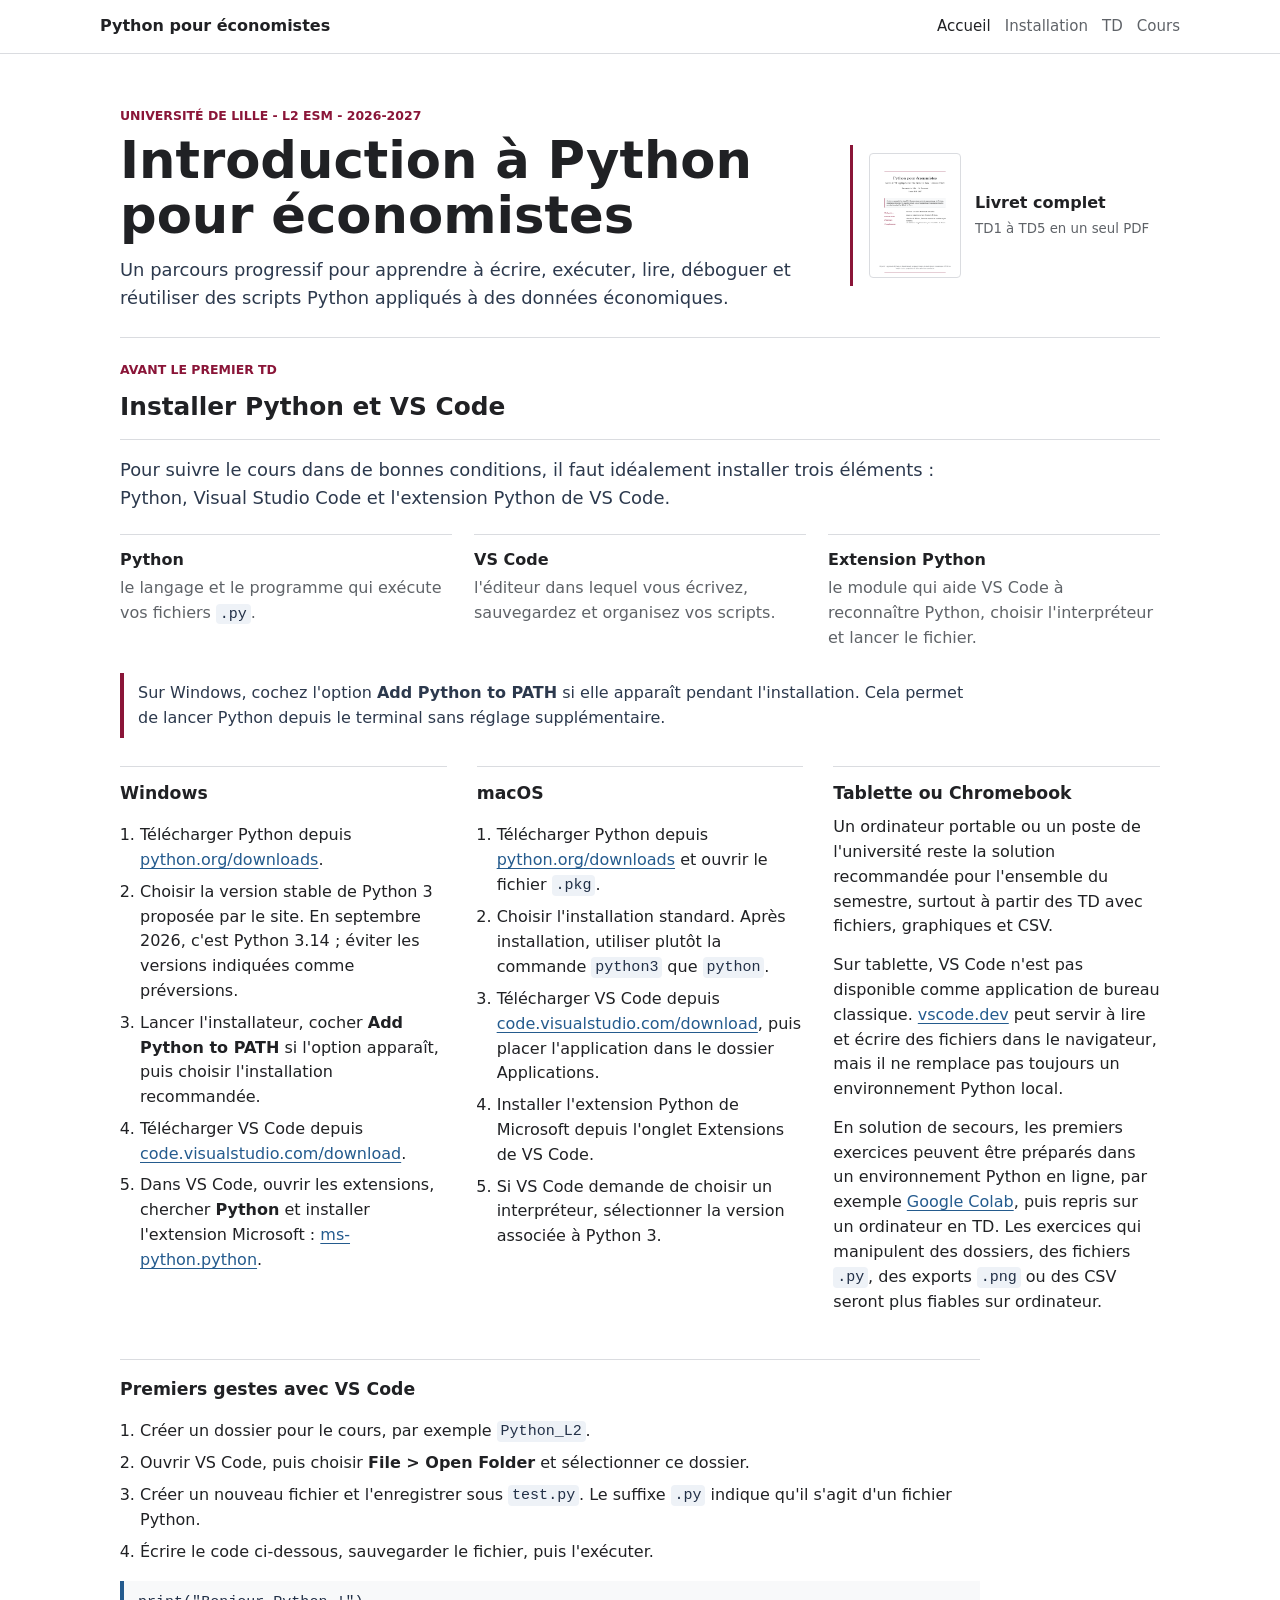
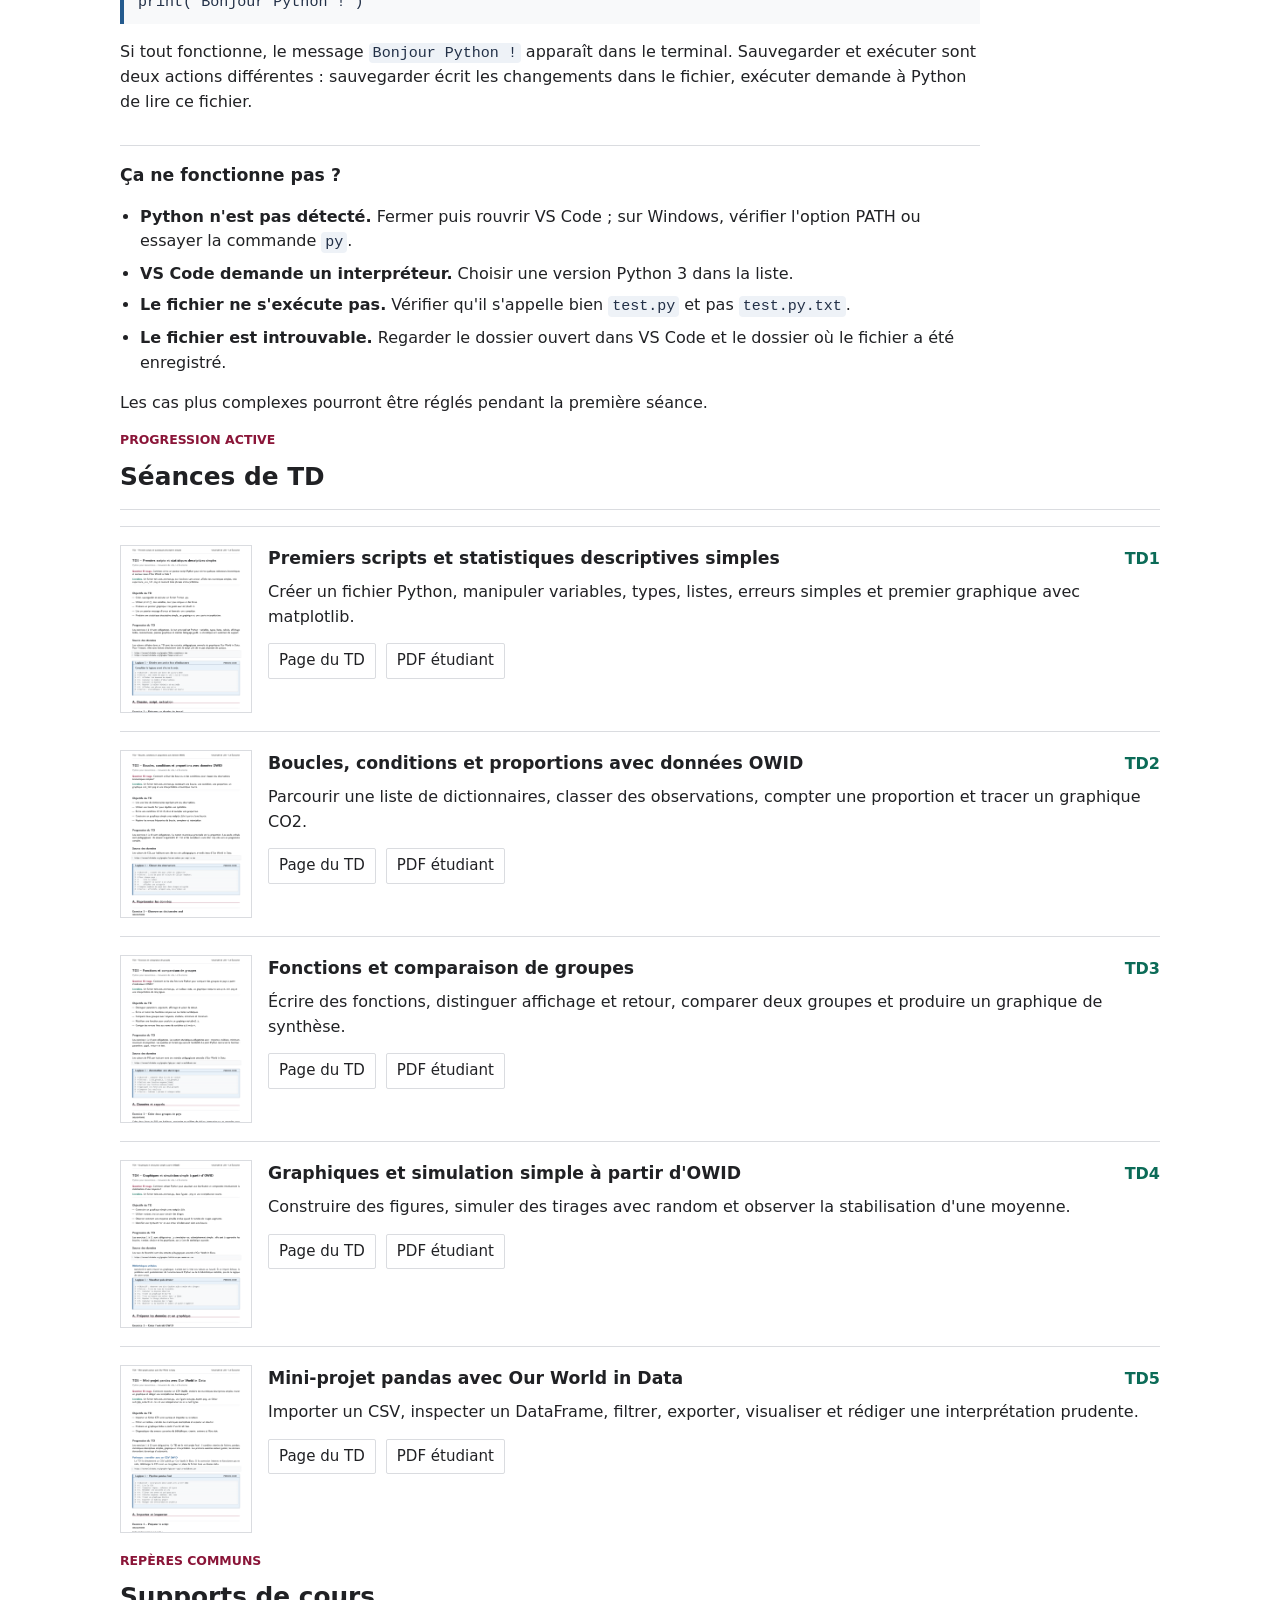
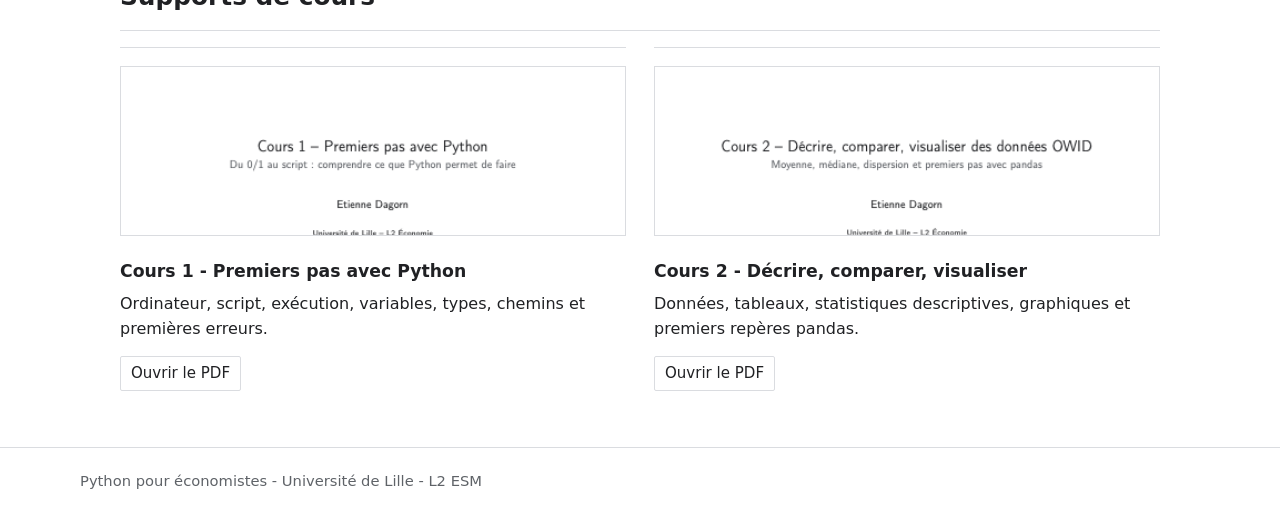
==== docs/index.html @ ba53ddba "Publier le site du cours Python" ====
<!doctype html>
<html lang="fr">
  <head>
    <meta charset="utf-8">
    <meta name="viewport" content="width=device-width, initial-scale=1">
    <title>Python pour économistes - L2</title>
    <meta name="description" content="Supports de cours et TD du cours Python pour économistes, L2 Économie.">
    <link rel="stylesheet" href="assets/style.css">
  </head>
  <body>
    <header class="site-header">
      <nav class="nav" aria-label="Navigation principale">
        <a class="brand" href="index.html">Python pour économistes</a>
        <div class="nav-links">
          <a href="index.html" aria-current="page">Accueil</a>
          <a href="#installation">Installation</a>
          <a href="#seances">TD</a>
          <a href="#cours">Cours</a>
        </div>
      </nav>
    </header>

    <main>
      <section class="intro">
        <div>
          <p class="eyebrow">Université de Lille - L2 ESM - 2026-2027</p>
          <h1>Introduction à Python pour économistes</h1>
          <p class="lead">
            Un parcours progressif pour apprendre à écrire, exécuter, lire, déboguer et réutiliser des scripts Python appliqués à des données économiques.
          </p>
        </div>
        <a class="featured-document" href="supports/livret_exercices_python_revise.pdf">
          <img src="assets/previews/livret-preview.png" alt="Aperçu du livret de TD">
          <span>
            <strong>Livret complet</strong>
            <small>TD1 à TD5 en un seul PDF</small>
          </span>
        </a>
      </section>

      <section id="installation" class="section setup">
        <div class="section-heading">
          <p class="eyebrow">Avant le premier TD</p>
          <h2>Installer Python et VS Code</h2>
        </div>

        <p class="lead">
          Pour suivre le cours dans de bonnes conditions, il faut idéalement installer trois éléments : Python, Visual Studio Code et l'extension Python de VS Code.
        </p>

        <dl class="role-list">
          <div>
            <dt>Python</dt>
            <dd>le langage et le programme qui exécute vos fichiers <code>.py</code>.</dd>
          </div>
          <div>
            <dt>VS Code</dt>
            <dd>l'éditeur dans lequel vous écrivez, sauvegardez et organisez vos scripts.</dd>
          </div>
          <div>
            <dt>Extension Python</dt>
            <dd>le module qui aide VS Code à reconnaître Python, choisir l'interpréteur et lancer le fichier.</dd>
          </div>
        </dl>

        <p class="setup-note">
          Sur Windows, cochez l'option <strong>Add Python to PATH</strong> si elle apparaît pendant l'installation. Cela permet de lancer Python depuis le terminal sans réglage supplémentaire.
        </p>

        <div class="setup-columns">
          <article>
            <h3>Windows</h3>
            <ol>
              <li>Télécharger Python depuis <a href="https://www.python.org/downloads/">python.org/downloads</a>.</li>
              <li>Choisir la version stable de Python 3 proposée par le site. En septembre 2026, c'est Python 3.14 ; éviter les versions indiquées comme préversions.</li>
              <li>Lancer l'installateur, cocher <strong>Add Python to PATH</strong> si l'option apparaît, puis choisir l'installation recommandée.</li>
              <li>Télécharger VS Code depuis <a href="https://code.visualstudio.com/download">code.visualstudio.com/download</a>.</li>
              <li>Dans VS Code, ouvrir les extensions, chercher <strong>Python</strong> et installer l'extension Microsoft : <a href="https://marketplace.visualstudio.com/items?itemName=ms-python.python">ms-python.python</a>.</li>
            </ol>
          </article>

          <article>
            <h3>macOS</h3>
            <ol>
              <li>Télécharger Python depuis <a href="https://www.python.org/downloads/">python.org/downloads</a> et ouvrir le fichier <code>.pkg</code>.</li>
              <li>Choisir l'installation standard. Après installation, utiliser plutôt la commande <code>python3</code> que <code>python</code>.</li>
              <li>Télécharger VS Code depuis <a href="https://code.visualstudio.com/download">code.visualstudio.com/download</a>, puis placer l'application dans le dossier Applications.</li>
              <li>Installer l'extension Python de Microsoft depuis l'onglet Extensions de VS Code.</li>
              <li>Si VS Code demande de choisir un interpréteur, sélectionner la version associée à Python 3.</li>
            </ol>
          </article>

          <article>
            <h3>Tablette ou Chromebook</h3>
            <p>
              Un ordinateur portable ou un poste de l'université reste la solution recommandée pour l'ensemble du semestre, surtout à partir des TD avec fichiers, graphiques et CSV.
            </p>
            <p>
              Sur tablette, VS Code n'est pas disponible comme application de bureau classique. <a href="https://vscode.dev/">vscode.dev</a> peut servir à lire et écrire des fichiers dans le navigateur, mais il ne remplace pas toujours un environnement Python local.
            </p>
            <p>
              En solution de secours, les premiers exercices peuvent être préparés dans un environnement Python en ligne, par exemple <a href="https://colab.research.google.com/">Google Colab</a>, puis repris sur un ordinateur en TD. Les exercices qui manipulent des dossiers, des fichiers <code>.py</code>, des exports <code>.png</code> ou des CSV seront plus fiables sur ordinateur.
            </p>
          </article>
        </div>

        <div class="setup-check">
          <h3>Premiers gestes avec VS Code</h3>
          <ol>
            <li>Créer un dossier pour le cours, par exemple <code>Python_L2</code>.</li>
            <li>Ouvrir VS Code, puis choisir <strong>File &gt; Open Folder</strong> et sélectionner ce dossier.</li>
            <li>Créer un nouveau fichier et l'enregistrer sous <code>test.py</code>. Le suffixe <code>.py</code> indique qu'il s'agit d'un fichier Python.</li>
            <li>Écrire le code ci-dessous, sauvegarder le fichier, puis l'exécuter.</li>
          </ol>
          <pre><code>print("Bonjour Python !")</code></pre>
          <p>
            Si tout fonctionne, le message <code>Bonjour Python !</code> apparaît dans le terminal. Sauvegarder et exécuter sont deux actions différentes : sauvegarder écrit les changements dans le fichier, exécuter demande à Python de lire ce fichier.
          </p>
        </div>

        <div class="setup-help">
          <h3>Ça ne fonctionne pas ?</h3>
          <ul>
            <li><strong>Python n'est pas détecté.</strong> Fermer puis rouvrir VS Code ; sur Windows, vérifier l'option PATH ou essayer la commande <code>py</code>.</li>
            <li><strong>VS Code demande un interpréteur.</strong> Choisir une version Python 3 dans la liste.</li>
            <li><strong>Le fichier ne s'exécute pas.</strong> Vérifier qu'il s'appelle bien <code>test.py</code> et pas <code>test.py.txt</code>.</li>
            <li><strong>Le fichier est introuvable.</strong> Regarder le dossier ouvert dans VS Code et le dossier où le fichier a été enregistré.</li>
          </ul>
          <p>Les cas plus complexes pourront être réglés pendant la première séance.</p>
        </div>
      </section>

      <section id="seances" class="section">
        <div class="section-heading">
          <p class="eyebrow">Progression active</p>
          <h2>Séances de TD</h2>
        </div>

        <div class="session-list">
          <article class="session">
            <img src="assets/previews/tp1-preview.png" alt="Aperçu du TD1">
            <div class="session-body">
              <div class="session-header">
                <h3>Premiers scripts et statistiques descriptives simples</h3>
                <span class="session-number">TD1</span>
              </div>
              <p>Créer un fichier Python, manipuler variables, types, listes, erreurs simples et premier graphique avec matplotlib.</p>
              <div class="link-row">
                <a class="resource-link" href="td1.html">Page du TD</a>
                <a class="resource-link" href="supports/tp/TP_1_revise.pdf">PDF étudiant</a>
              </div>
            </div>
          </article>

          <article class="session">
            <img src="assets/previews/tp2-preview.png" alt="Aperçu du TD2">
            <div class="session-body">
              <div class="session-header">
                <h3>Boucles, conditions et proportions avec données OWID</h3>
                <span class="session-number">TD2</span>
              </div>
              <p>Parcourir une liste de dictionnaires, classer des observations, compter une proportion et tracer un graphique CO2.</p>
              <div class="link-row">
                <a class="resource-link" href="td2.html">Page du TD</a>
                <a class="resource-link" href="supports/tp/TP_2_revise.pdf">PDF étudiant</a>
              </div>
            </div>
          </article>

          <article class="session">
            <img src="assets/previews/tp3-preview.png" alt="Aperçu du TD3">
            <div class="session-body">
              <div class="session-header">
                <h3>Fonctions et comparaison de groupes</h3>
                <span class="session-number">TD3</span>
              </div>
              <p>Écrire des fonctions, distinguer affichage et retour, comparer deux groupes et produire un graphique de synthèse.</p>
              <div class="link-row">
                <a class="resource-link" href="td3.html">Page du TD</a>
                <a class="resource-link" href="supports/tp/TP_3_revise.pdf">PDF étudiant</a>
              </div>
            </div>
          </article>

          <article class="session">
            <img src="assets/previews/tp4-preview.png" alt="Aperçu du TD4">
            <div class="session-body">
              <div class="session-header">
                <h3>Graphiques et simulation simple à partir d'OWID</h3>
                <span class="session-number">TD4</span>
              </div>
              <p>Construire des figures, simuler des tirages avec random et observer la stabilisation d'une moyenne.</p>
              <div class="link-row">
                <a class="resource-link" href="td4.html">Page du TD</a>
                <a class="resource-link" href="supports/tp/TP_4_revise.pdf">PDF étudiant</a>
              </div>
            </div>
          </article>

          <article class="session">
            <img src="assets/previews/tp5-preview.png" alt="Aperçu du TD5">
            <div class="session-body">
              <div class="session-header">
                <h3>Mini-projet pandas avec Our World in Data</h3>
                <span class="session-number">TD5</span>
              </div>
              <p>Importer un CSV, inspecter un DataFrame, filtrer, exporter, visualiser et rédiger une interprétation prudente.</p>
              <div class="link-row">
                <a class="resource-link" href="td5.html">Page du TD</a>
                <a class="resource-link" href="supports/tp/TP_5_revise.pdf">PDF étudiant</a>
              </div>
            </div>
          </article>
        </div>
      </section>

      <section id="cours" class="section">
        <div class="section-heading">
          <p class="eyebrow">Repères communs</p>
          <h2>Supports de cours</h2>
        </div>

        <div class="grid two">
          <article class="card">
            <img src="assets/previews/cours1-preview.png" alt="Aperçu du cours 1">
            <h3>Cours 1 - Premiers pas avec Python</h3>
            <p>Ordinateur, script, exécution, variables, types, chemins et premières erreurs.</p>
            <a class="resource-link" href="supports/cours/py_seance_1_revise.pdf">Ouvrir le PDF</a>
          </article>

          <article class="card">
            <img src="assets/previews/cours2-preview.png" alt="Aperçu du cours 2">
            <h3>Cours 2 - Décrire, comparer, visualiser</h3>
            <p>Données, tableaux, statistiques descriptives, graphiques et premiers repères pandas.</p>
            <a class="resource-link" href="supports/cours/py_seance_2_revise.pdf">Ouvrir le PDF</a>
          </article>
        </div>
      </section>
    </main>

    <footer class="footer">
      <div class="footer-inner">Python pour économistes - Université de Lille - L2 ESM</div>
    </footer>
  </body>
</html>
---- docs/assets/style.css ----
:root {
  --ink: #202124;
  --muted: #5f6368;
  --line: #dadce0;
  --soft: #f8f9fa;
  --accent: #8a1538;
  --blue: #245b8e;
  --teal: #0b6b57;
  --amber: #9a5b00;
  --white: #ffffff;
}

* {
  box-sizing: border-box;
}

html {
  scroll-behavior: smooth;
}

body {
  margin: 0;
  background: var(--white);
  color: var(--ink);
  font-family: Inter, ui-sans-serif, system-ui, -apple-system, BlinkMacSystemFont, "Segoe UI", sans-serif;
  line-height: 1.55;
}

a {
  color: var(--blue);
  text-decoration-thickness: 0.08em;
  text-underline-offset: 0.18em;
}

a:hover,
a:focus {
  color: var(--accent);
}

.site-header {
  position: sticky;
  top: 0;
  z-index: 10;
  background: rgba(255, 255, 255, 0.96);
  border-bottom: 1px solid var(--line);
}

.nav {
  display: flex;
  align-items: center;
  justify-content: space-between;
  gap: 18px;
  max-width: 1120px;
  margin: 0 auto;
  padding: 14px 20px;
}

.brand {
  color: var(--ink);
  font-weight: 720;
  text-decoration: none;
}

.nav-links {
  display: flex;
  flex-wrap: wrap;
  justify-content: flex-end;
  gap: 14px;
  font-size: 0.94rem;
}

.nav-links a {
  color: var(--muted);
  text-decoration: none;
}

.nav-links a:hover,
.nav-links a:focus,
.nav-links a[aria-current="page"] {
  color: var(--ink);
}

main {
  max-width: 1080px;
  margin: 0 auto;
  padding: 34px 20px 56px;
}

.intro {
  display: grid;
  grid-template-columns: minmax(0, 1fr) 310px;
  gap: 28px;
  align-items: center;
  padding: 18px 0 12px;
}

.eyebrow {
  margin: 0 0 8px;
  color: var(--accent);
  font-size: 0.78rem;
  font-weight: 760;
  letter-spacing: 0;
  text-transform: uppercase;
}

h1 {
  margin: 0 0 12px;
  font-size: clamp(2rem, 4vw, 3.2rem);
  line-height: 1.08;
  letter-spacing: 0;
}

h2 {
  margin: 44px 0 14px;
  font-size: 1.55rem;
  letter-spacing: 0;
}

h3 {
  margin: 0 0 8px;
  font-size: 1.08rem;
  letter-spacing: 0;
}

p {
  margin: 0 0 14px;
}

h1,
h2,
h3,
p,
li {
  overflow-wrap: anywhere;
}

.lead {
  max-width: 820px;
  color: #2c394d;
  font-size: 1.12rem;
}

.meta {
  display: flex;
  flex-wrap: wrap;
  gap: 10px;
  margin: 18px 0 0;
  padding: 0;
  list-style: none;
}

.meta li,
.tag {
  border: 1px solid var(--line);
  border-radius: 999px;
  padding: 5px 10px;
  background: var(--soft);
  color: var(--muted);
  font-size: 0.9rem;
}

.featured-document,
.card,
.session,
.detail-panel {
  background: var(--white);
}

.featured-document {
  display: grid;
  grid-template-columns: 92px minmax(0, 1fr);
  gap: 14px;
  align-items: center;
  border-left: 3px solid var(--accent);
  padding: 8px 0 8px 16px;
  color: var(--ink);
  text-decoration: none;
}

.featured-document img {
  width: 92px;
  aspect-ratio: 1 / 1.35;
  object-fit: cover;
  object-position: top;
  border: 1px solid var(--line);
  border-radius: 4px;
  background: #fff;
}

.featured-document strong,
.featured-document small {
  display: block;
}

.featured-document small {
  margin-top: 3px;
  color: var(--muted);
}

.section-heading {
  margin-bottom: 16px;
  border-bottom: 1px solid var(--line);
}

.section-heading h2 {
  margin-top: 0;
  margin-bottom: 13px;
}

.grid {
  display: grid;
  grid-template-columns: repeat(3, minmax(0, 1fr));
  gap: 28px;
}

.grid.two {
  grid-template-columns: repeat(2, minmax(0, 1fr));
}

.card {
  border-top: 1px solid var(--line);
  padding: 18px 0 0;
}

.card img {
  width: 100%;
  height: 170px;
  margin-bottom: 14px;
  object-fit: cover;
  object-position: top;
  border: 1px solid var(--line);
  background: #fff;
}

.card.horizontal {
  display: grid;
  grid-template-columns: 120px minmax(0, 1fr);
  gap: 16px;
  align-items: start;
}

.card.horizontal img {
  height: 162px;
  margin-bottom: 0;
}

.session-list {
  display: grid;
  gap: 0;
}

.session {
  display: grid;
  grid-template-columns: 132px minmax(0, 1fr);
  gap: 16px;
  border-top: 1px solid var(--line);
  padding: 18px 0;
}

.session > img {
  width: 132px;
  height: 168px;
  object-fit: cover;
  object-position: top;
  border: 1px solid var(--line);
  background: #fff;
}

.session-header {
  display: flex;
  gap: 12px;
  align-items: baseline;
  justify-content: space-between;
}

.session-number {
  color: var(--teal);
  font-weight: 760;
  white-space: nowrap;
}

.link-row,
.pager {
  display: flex;
  flex-wrap: wrap;
  gap: 10px;
  margin-top: 12px;
}

.resource-link,
.pager a {
  display: inline-flex;
  align-items: center;
  min-height: 34px;
  border: 1px solid var(--line);
  border-radius: 2px;
  padding: 5px 10px;
  background: var(--white);
  color: var(--ink);
  text-decoration: none;
  font-size: 0.94rem;
}

.resource-link:hover,
.resource-link:focus,
.pager a:hover,
.pager a:focus {
  border-color: var(--blue);
  color: var(--blue);
}

.td-layout {
  display: grid;
  grid-template-columns: minmax(0, 1fr) 320px;
  gap: 34px;
  align-items: start;
}

.td-preview {
  width: 100%;
  border: 1px solid var(--line);
  background: #fff;
}

.detail-panel {
  border-left: 1px solid var(--line);
  padding: 0 0 0 18px;
}

.plain-list {
  margin: 8px 0 16px;
  padding-left: 1.2rem;
}

.plain-list li {
  margin: 7px 0;
}

.callout {
  margin: 18px 0;
  border-left: 4px solid var(--teal);
  padding: 8px 0 8px 14px;
  background: transparent;
}

.setup {
  border-top: 1px solid var(--line);
  padding-top: 22px;
}

.role-list {
  display: grid;
  grid-template-columns: repeat(3, minmax(0, 1fr));
  gap: 22px;
  margin: 22px 0;
  padding: 0;
}

.role-list div,
.setup-columns article {
  border-top: 1px solid var(--line);
  padding-top: 13px;
}

.role-list dt {
  margin-bottom: 4px;
  color: var(--ink);
  font-weight: 720;
}

.role-list dd {
  margin: 0;
  color: var(--muted);
}

.setup-note {
  max-width: 860px;
  border-left: 4px solid var(--accent);
  padding: 8px 0 8px 14px;
  color: #2c394d;
}

.setup-columns {
  display: grid;
  grid-template-columns: repeat(3, minmax(0, 1fr));
  gap: 30px;
  margin: 28px 0 8px;
}

.setup-columns ol,
.setup-check ol,
.setup-help ul {
  padding-left: 1.25rem;
}

.setup-columns li,
.setup-check li,
.setup-help li {
  margin: 7px 0;
}

.setup-check,
.setup-help {
  max-width: 860px;
  border-top: 1px solid var(--line);
  margin-top: 30px;
  padding-top: 16px;
}

pre {
  overflow-x: auto;
  border-left: 4px solid var(--blue);
  margin: 12px 0 16px;
  padding: 10px 14px;
  background: var(--soft);
}

pre code {
  display: block;
  padding: 0;
  background: transparent;
}

.footer {
  border-top: 1px solid var(--line);
  color: var(--muted);
  padding: 22px 20px 36px;
}

.footer-inner {
  max-width: 1120px;
  margin: 0 auto;
  font-size: 0.92rem;
}

code {
  border-radius: 4px;
  padding: 0.08rem 0.24rem;
  background: #eef2f7;
  color: #223047;
  font-family: ui-monospace, SFMono-Regular, Menlo, Consolas, monospace;
  font-size: 0.94em;
}

@media (max-width: 860px) {
  .nav,
  .intro,
  .td-layout,
  .role-list,
  .setup-columns,
  .session,
  .card.horizontal {
    grid-template-columns: 1fr;
  }

  .nav {
    align-items: flex-start;
    flex-direction: column;
  }

  .nav-links {
    justify-content: flex-start;
  }

  .grid,
  .grid.two {
    grid-template-columns: 1fr;
  }

  .featured-document {
    max-width: 420px;
  }

  .session > img,
  .card.horizontal img {
    width: 100%;
    height: 210px;
  }

  .session-header {
    display: block;
  }

  .detail-panel {
    border-left: 0;
    border-top: 1px solid var(--line);
    padding: 18px 0 0;
  }
}
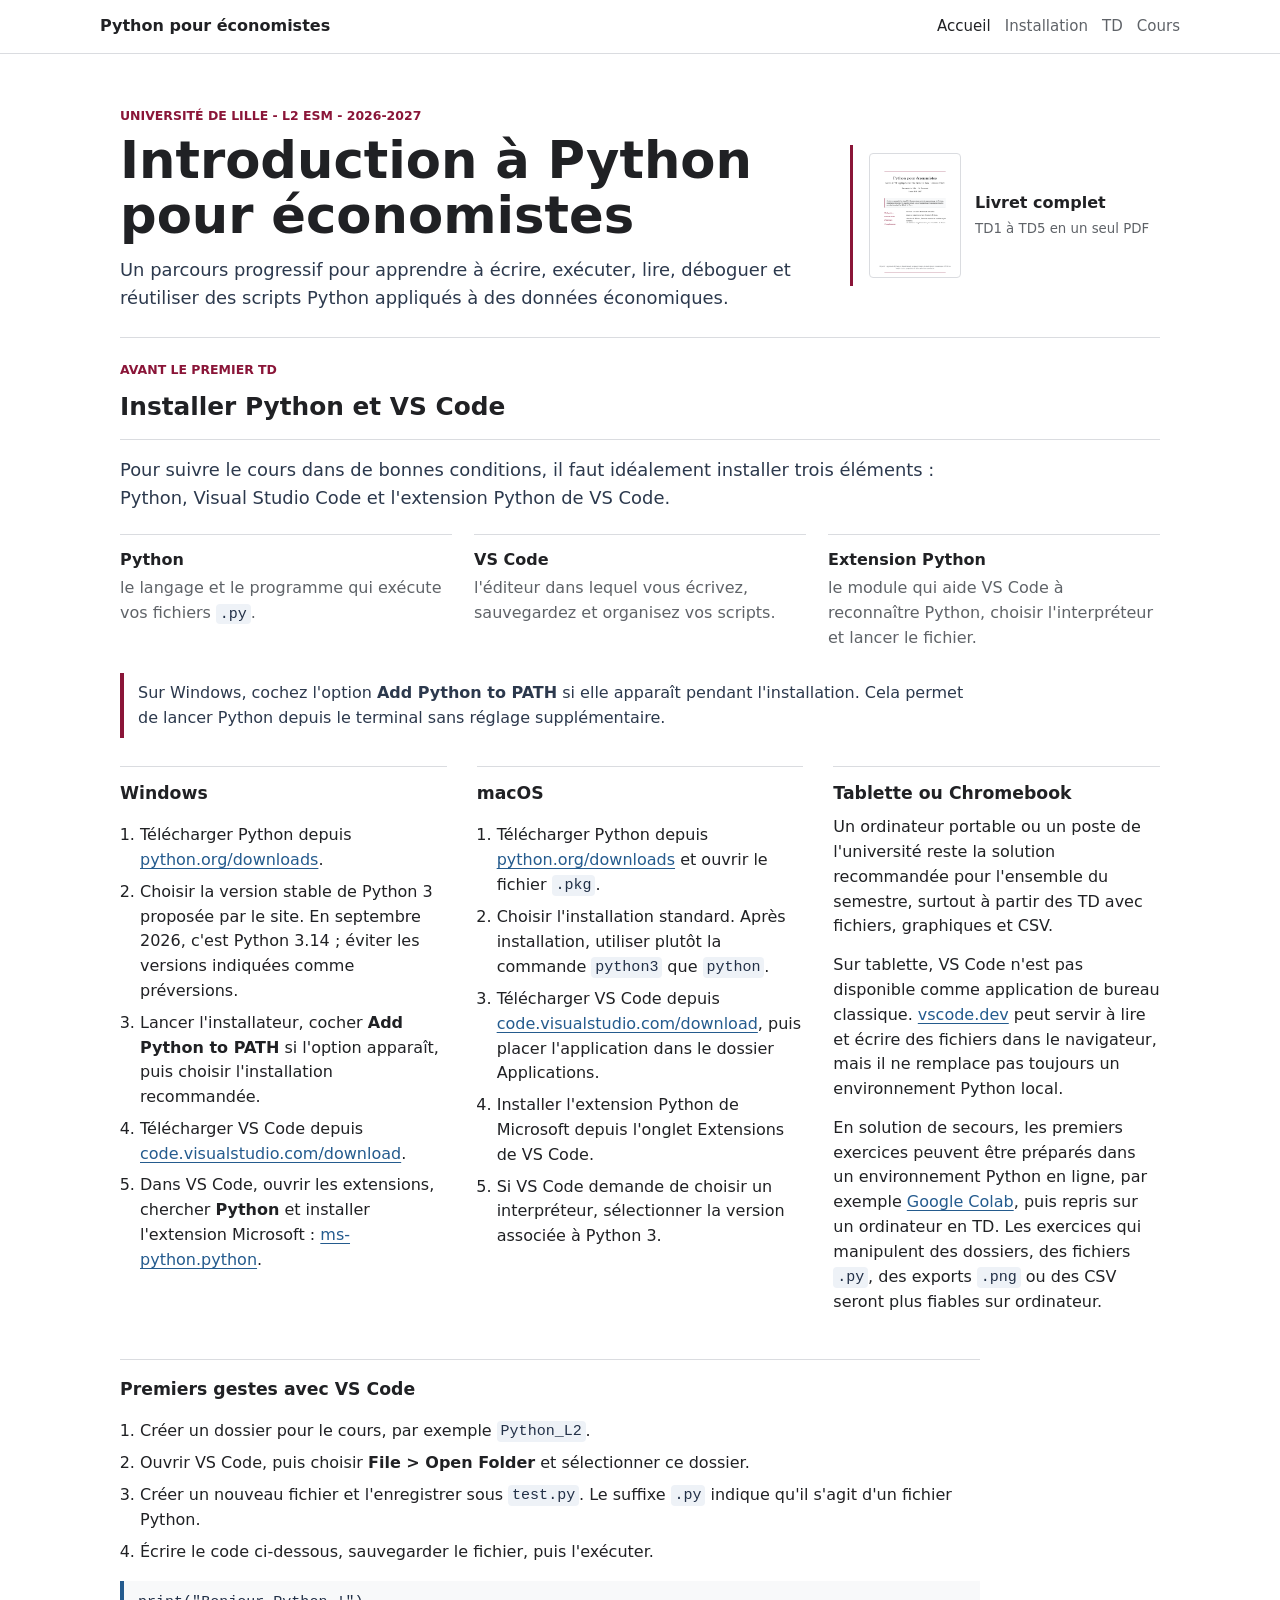
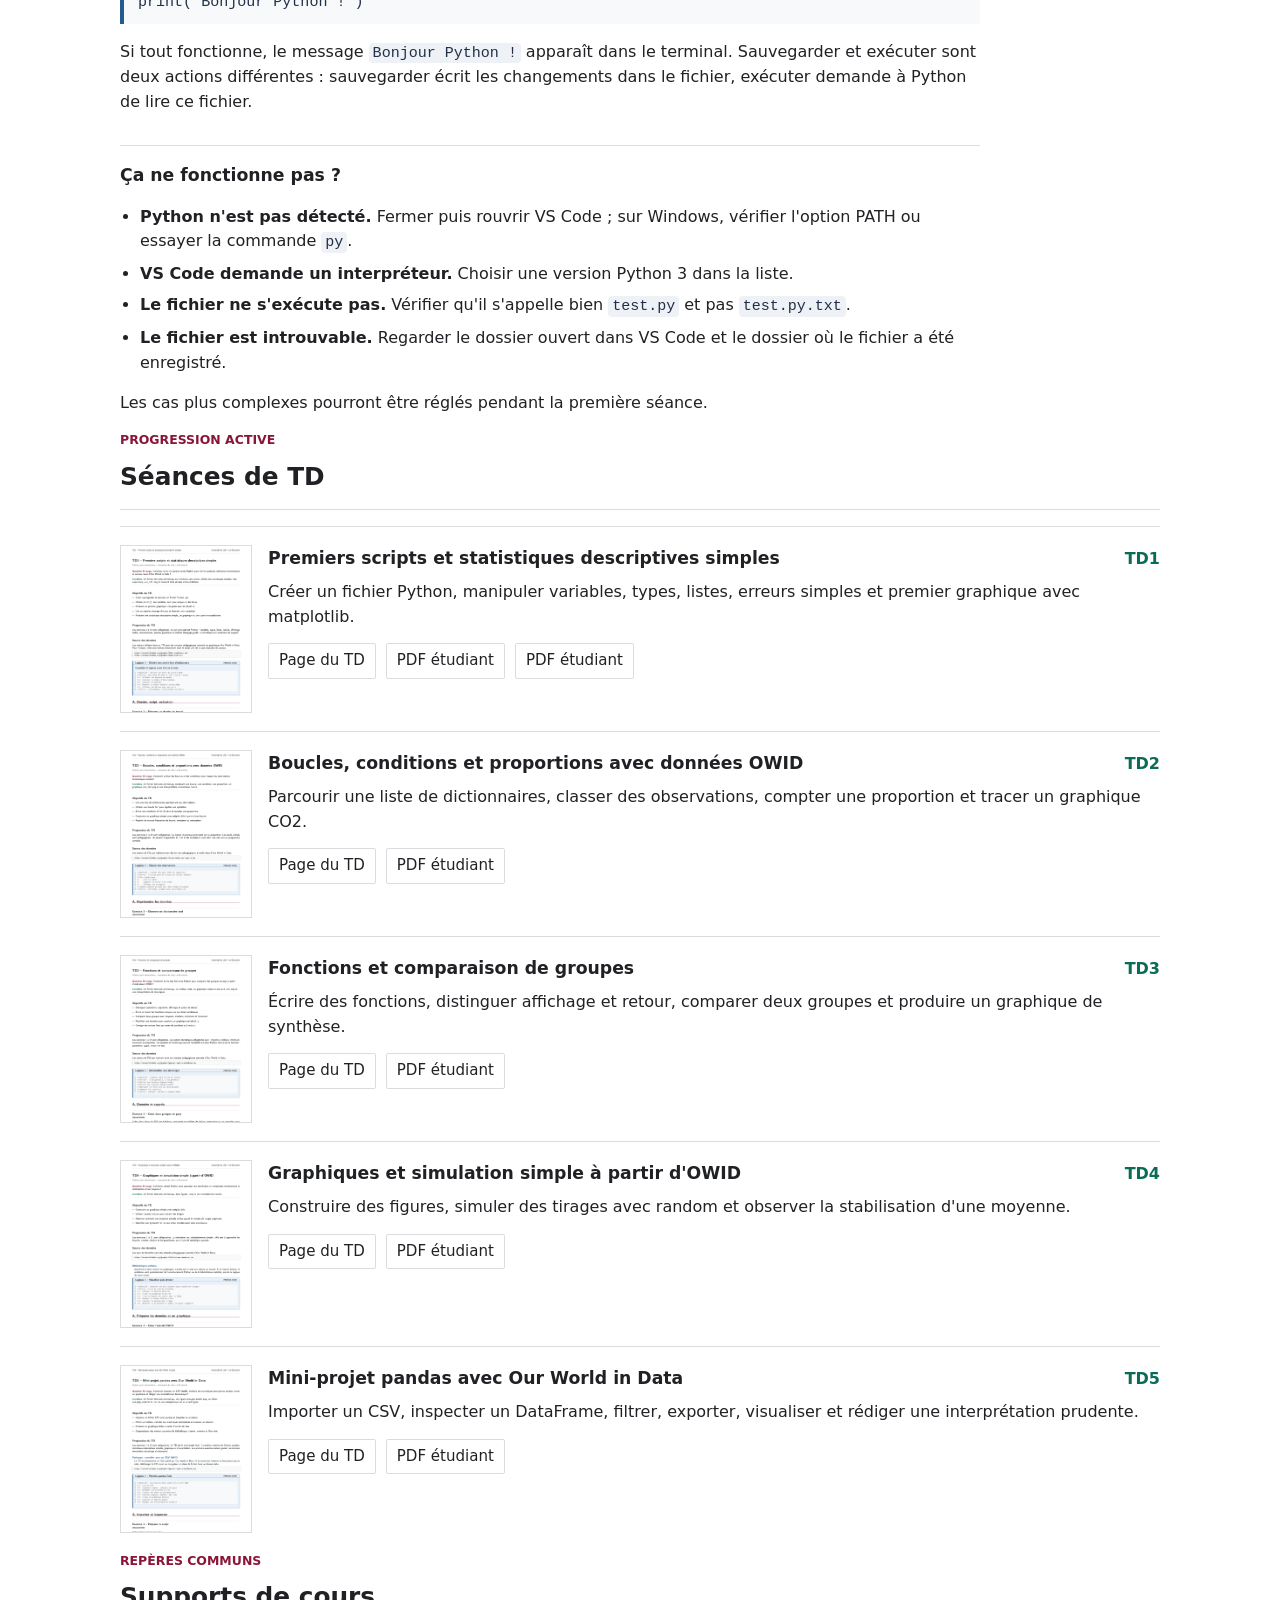
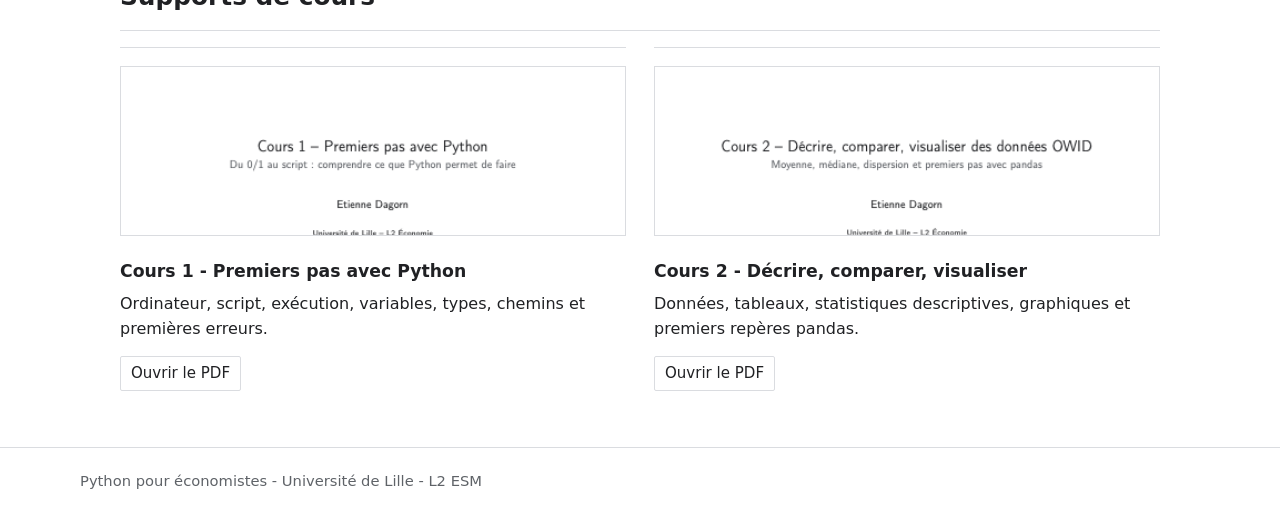
==== commit ae889606: "Update Python course site" ====
--- a/docs/index.html
+++ b/docs/index.html
@@ -148,6 +148,7 @@
               <div class="link-row">
                 <a class="resource-link" href="td1.html">Page du TD</a>
                 <a class="resource-link" href="supports/tp/TP_1_revise.pdf">PDF étudiant</a>
+                 <a class="resource-link" href="supports/corr/TP_1_revise.pdf">PDF étudiant</a>
               </div>
             </div>
           </article>
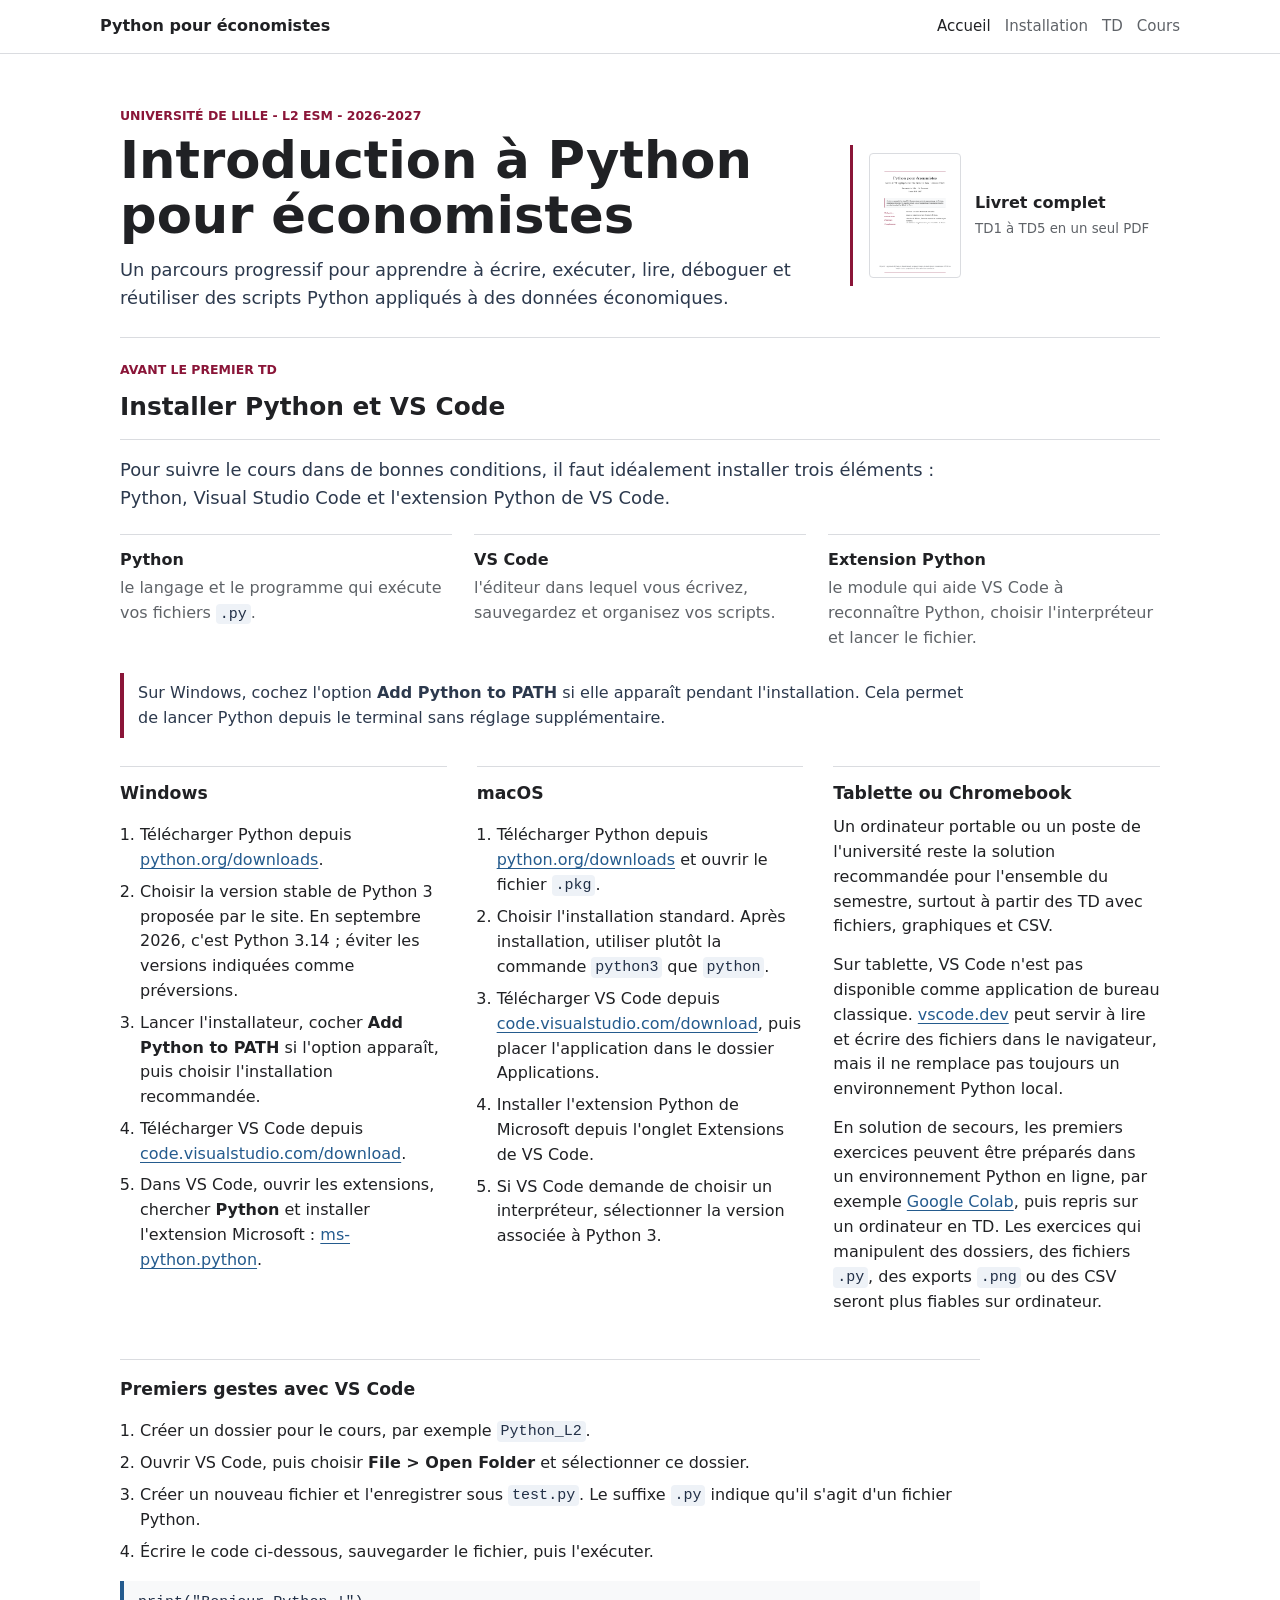
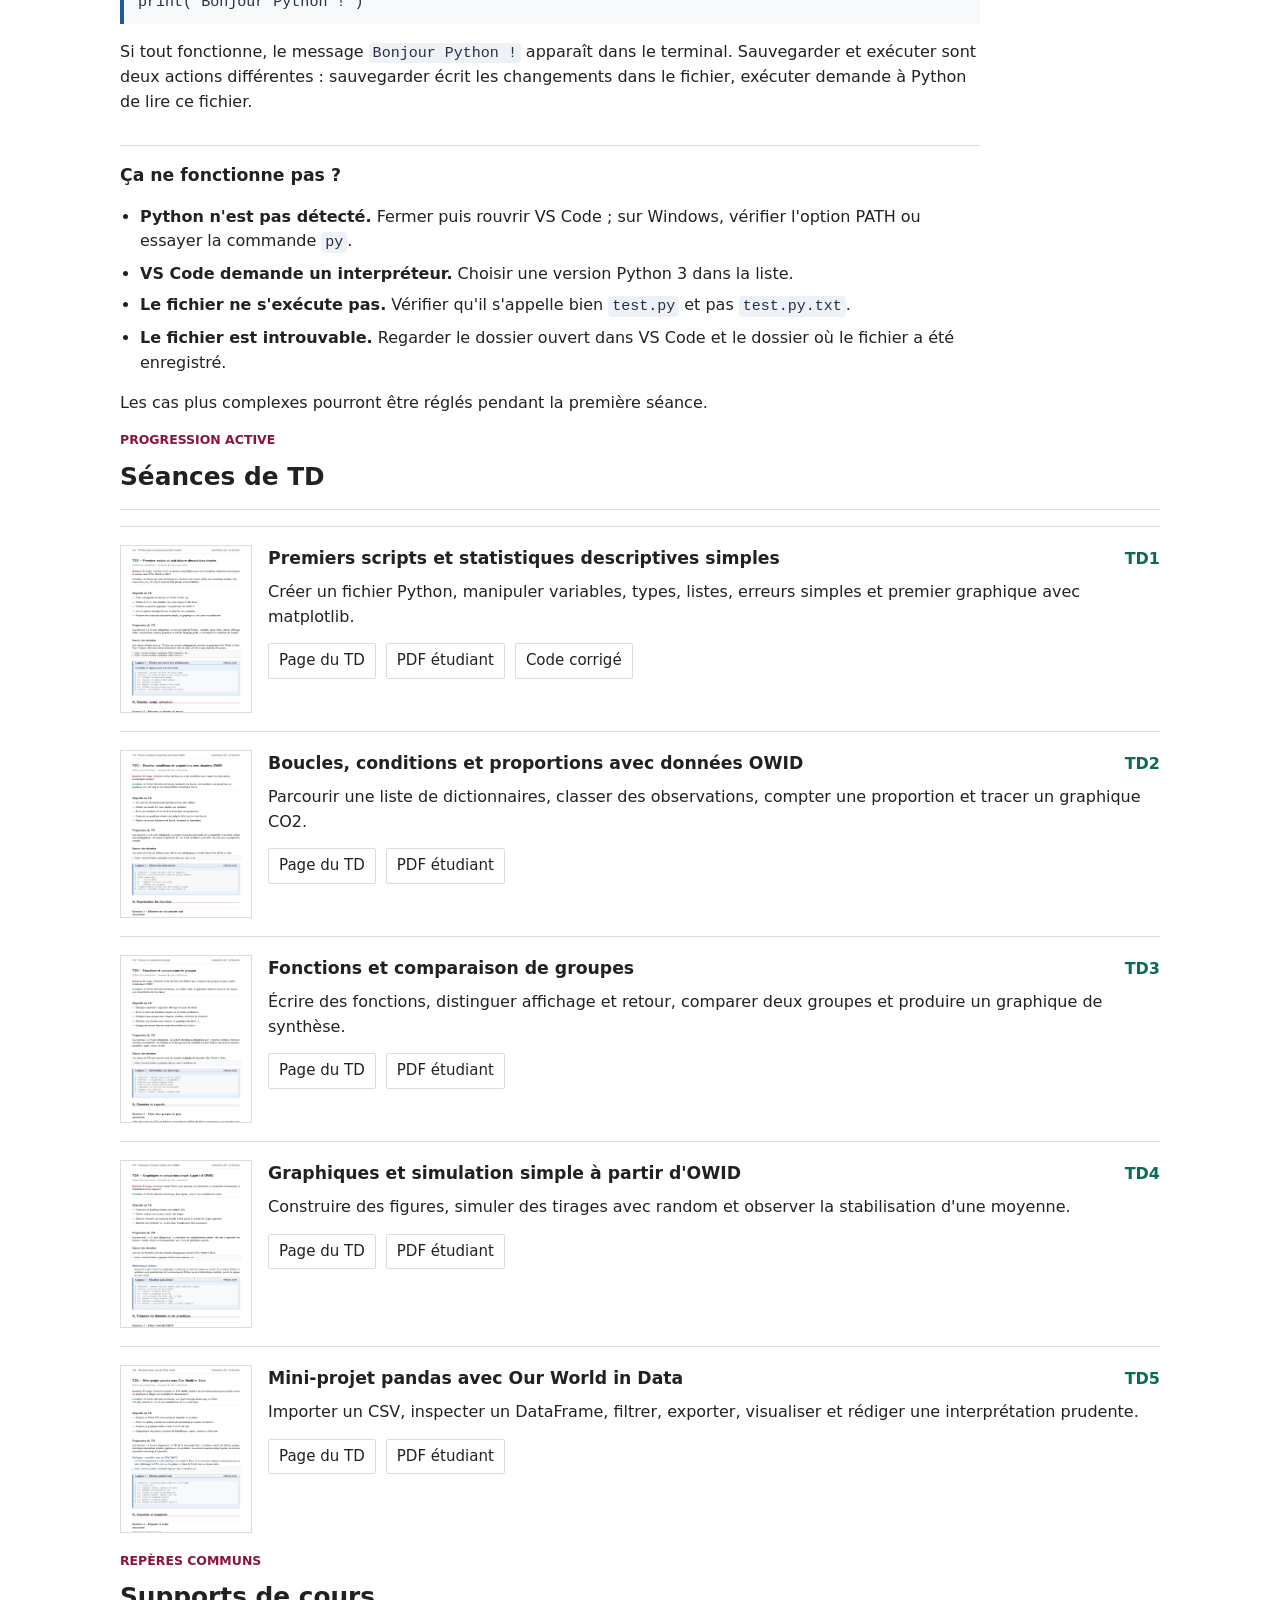
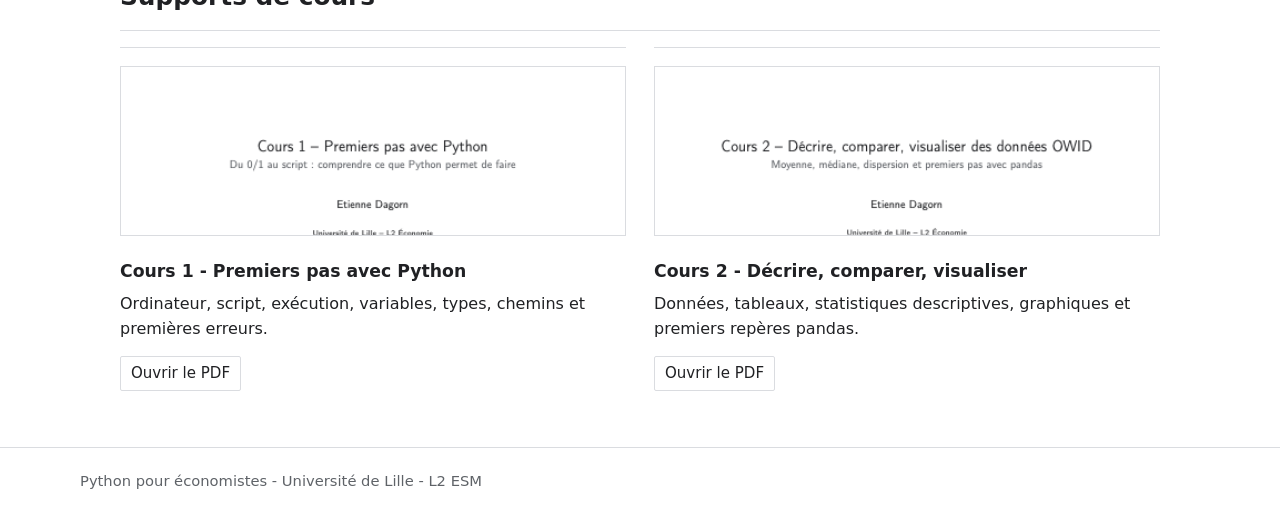
==== commit 6ef8f766: "Update student website" ====
--- a/docs/index.html
+++ b/docs/index.html
@@ -148,7 +148,7 @@
               <div class="link-row">
                 <a class="resource-link" href="td1.html">Page du TD</a>
                 <a class="resource-link" href="supports/tp/TP_1_revise.pdf">PDF étudiant</a>
-                 <a class="resource-link" href="supports/corr/TP_1_revise.pdf">PDF étudiant</a>
+                 <a class="resource-link" href="supports/corr/TP_1_revise.py">Code corrigé</a>
               </div>
             </div>
           </article>
@@ -163,7 +163,7 @@
               <p>Parcourir une liste de dictionnaires, classer des observations, compter une proportion et tracer un graphique CO2.</p>
               <div class="link-row">
                 <a class="resource-link" href="td2.html">Page du TD</a>
-                <a class="resource-link" href="supports/tp/TP_2_revise.pdf">PDF étudiant</a>
+                <a class="resource-link" href="supports/tp/TP_2_revise.pdf">PDF étudiant</a
               </div>
             </div>
           </article>
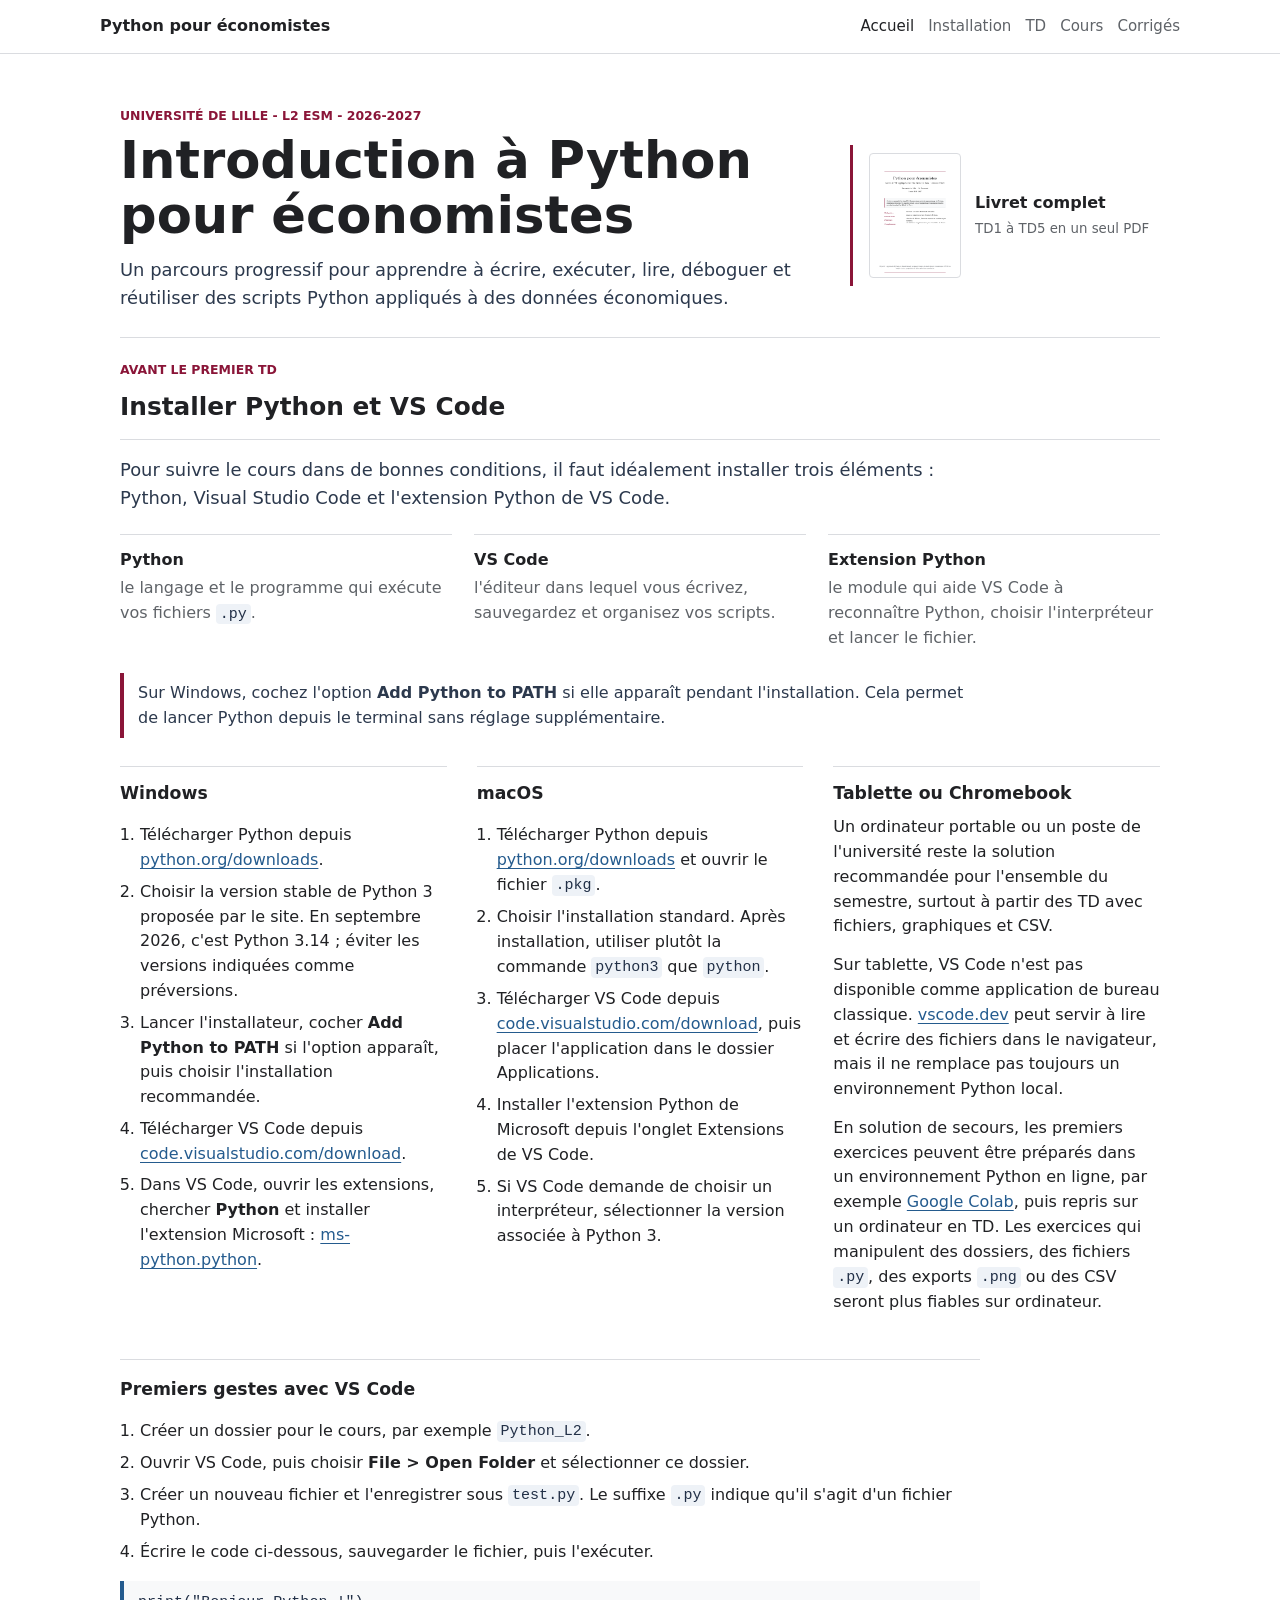
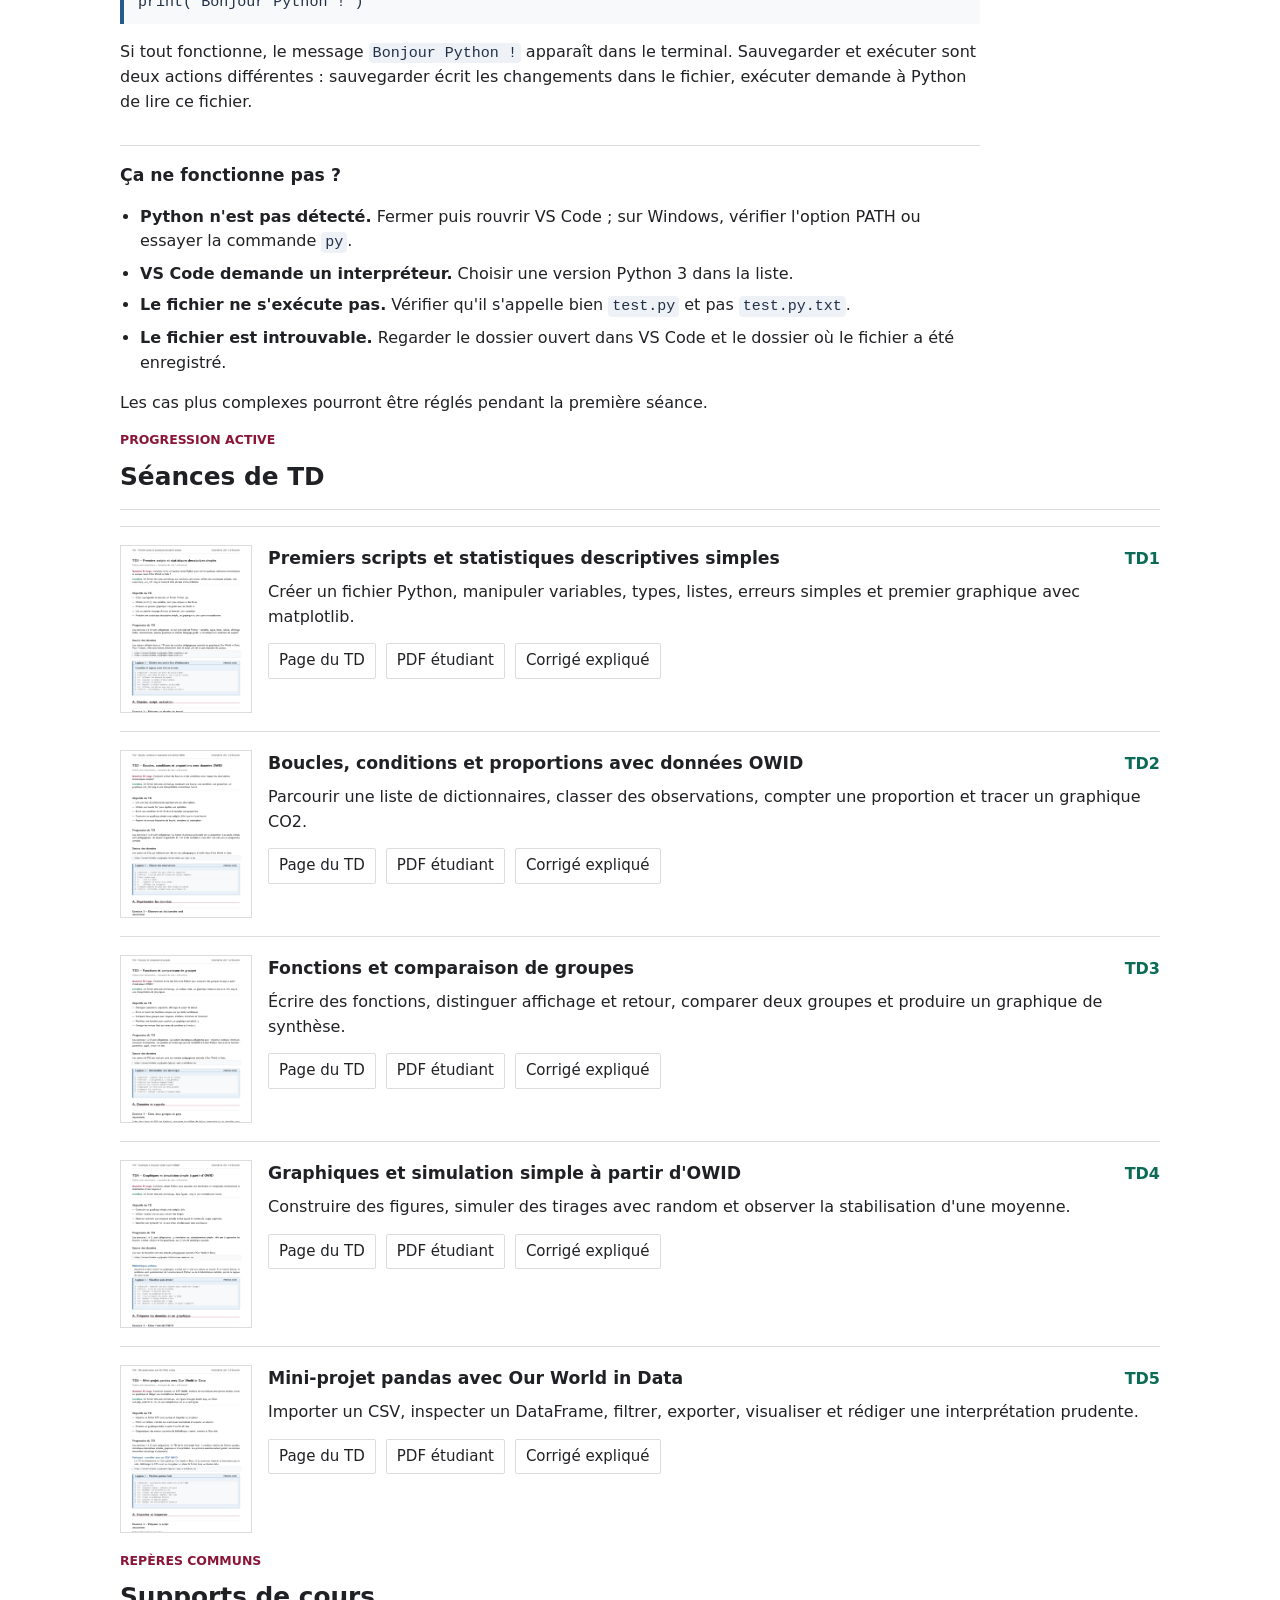
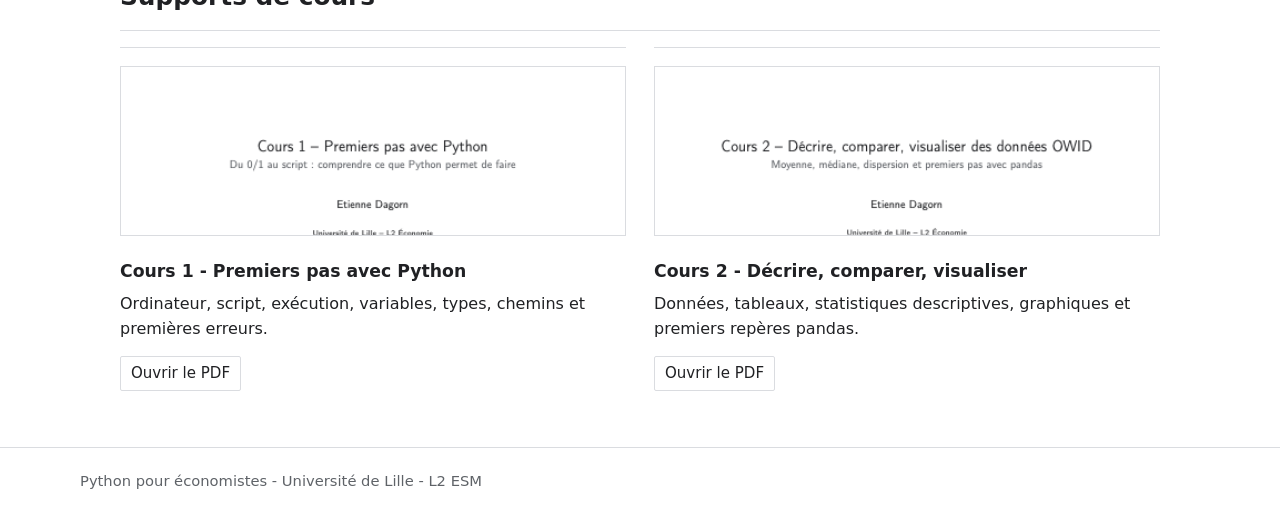
==== commit f8117759: "Publier les corrigés pédagogiques des cinq TD Python" ====
--- a/docs/index.html
+++ b/docs/index.html
@@ -16,6 +16,7 @@
           <a href="#installation">Installation</a>
           <a href="#seances">TD</a>
           <a href="#cours">Cours</a>
+          <a href="corriges.html">Corrigés</a>
         </div>
       </nav>
     </header>
@@ -148,7 +149,7 @@
               <div class="link-row">
                 <a class="resource-link" href="td1.html">Page du TD</a>
                 <a class="resource-link" href="supports/tp/TP_1_revise.pdf">PDF étudiant</a>
-                 <a class="resource-link" href="supports/corr/TP_1_revise.py">Code corrigé</a>
+                <a class="resource-link" href="td1-corrige.html">Corrigé expliqué</a>
               </div>
             </div>
           </article>
@@ -163,7 +164,8 @@
               <p>Parcourir une liste de dictionnaires, classer des observations, compter une proportion et tracer un graphique CO2.</p>
               <div class="link-row">
                 <a class="resource-link" href="td2.html">Page du TD</a>
-                <a class="resource-link" href="supports/tp/TP_2_revise.pdf">PDF étudiant</a
+                <a class="resource-link" href="supports/tp/TP_2_revise.pdf">PDF étudiant</a>
+                <a class="resource-link" href="td2-corrige.html">Corrigé expliqué</a>
               </div>
             </div>
           </article>
@@ -179,6 +181,7 @@
               <div class="link-row">
                 <a class="resource-link" href="td3.html">Page du TD</a>
                 <a class="resource-link" href="supports/tp/TP_3_revise.pdf">PDF étudiant</a>
+                <a class="resource-link" href="td3-corrige.html">Corrigé expliqué</a>
               </div>
             </div>
           </article>
@@ -194,6 +197,7 @@
               <div class="link-row">
                 <a class="resource-link" href="td4.html">Page du TD</a>
                 <a class="resource-link" href="supports/tp/TP_4_revise.pdf">PDF étudiant</a>
+                <a class="resource-link" href="td4-corrige.html">Corrigé expliqué</a>
               </div>
             </div>
           </article>
@@ -209,6 +213,7 @@
               <div class="link-row">
                 <a class="resource-link" href="td5.html">Page du TD</a>
                 <a class="resource-link" href="supports/tp/TP_5_revise.pdf">PDF étudiant</a>
+                <a class="resource-link" href="td5-corrige.html">Corrigé expliqué</a>
               </div>
             </div>
           </article>
--- a/docs/assets/style.css
+++ b/docs/assets/style.css
@@ -442,6 +442,87 @@
   font-size: 0.94em;
 }
 
+/* Corrigés : solutions natives, accessibles sans JavaScript. */
+.skip-link {
+  position: absolute;
+  left: 12px;
+  top: -100px;
+  padding: 10px 14px;
+  background: white;
+  z-index: 10;
+}
+
+.skip-link:focus {
+  top: 8px;
+}
+
+:focus-visible {
+  outline: 3px solid var(--blue);
+  outline-offset: 3px;
+}
+
+.corrige .exercice {
+  margin-top: 32px;
+  border-top: 1px solid var(--line);
+  min-width: 0;
+  scroll-margin-top: 110px;
+}
+
+.corrige details {
+  margin: 16px 0;
+  border: 1px solid var(--line);
+  border-radius: 4px;
+  padding: 12px 16px;
+  min-width: 0;
+}
+
+.corrige summary {
+  cursor: pointer;
+  font-weight: 650;
+  min-height: 32px;
+  padding: 4px 0;
+}
+
+.corrige details[open] summary {
+  margin-bottom: 18px;
+}
+
+.corrige h3 {
+  margin-top: 22px;
+}
+
+.corrige pre {
+  max-width: 100%;
+  white-space: pre;
+  font-size: 0.92rem;
+}
+
+.corrige figure {
+  margin: 20px 0;
+}
+
+.corrige figure img {
+  display: block;
+  max-width: 100%;
+  height: auto;
+}
+
+.corrige figcaption,
+.execution-label {
+  color: var(--muted);
+  font-size: 0.94rem;
+}
+
+@media print {
+  .corrige details > * {
+    display: block !important;
+  }
+
+  .corrige pre {
+    white-space: pre-wrap;
+  }
+}
+
 @media (max-width: 860px) {
   .nav,
   .intro,
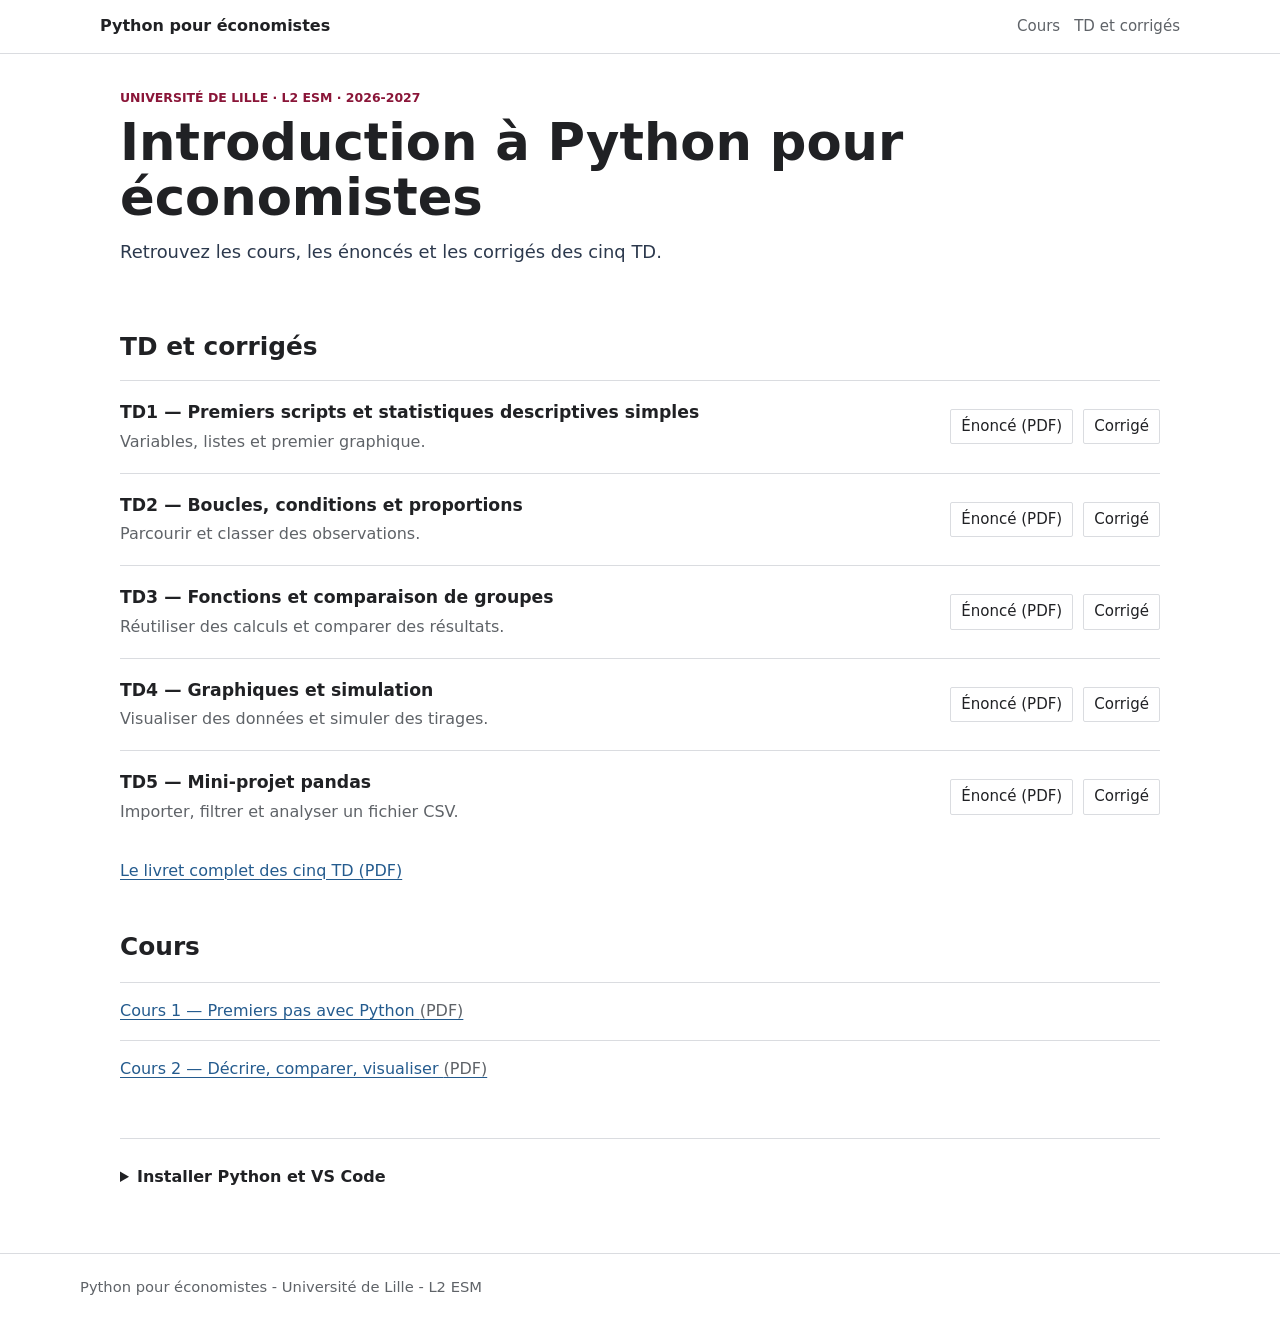
==== commit 4bc64278: "Simplifier la navigation et les pages du cours" ====
--- a/docs/index.html
+++ b/docs/index.html
@@ -4,46 +4,74 @@
     <meta charset="utf-8">
     <meta name="viewport" content="width=device-width, initial-scale=1">
     <title>Python pour économistes - L2</title>
-    <meta name="description" content="Supports de cours et TD du cours Python pour économistes, L2 Économie.">
+    <meta name="description" content="Cours, énoncés et corrigés de Python pour économistes, L2 Économie.">
     <link rel="stylesheet" href="assets/style.css">
   </head>
   <body>
+    <a class="skip-link" href="#contenu">Aller au contenu</a>
     <header class="site-header">
       <nav class="nav" aria-label="Navigation principale">
         <a class="brand" href="index.html">Python pour économistes</a>
         <div class="nav-links">
-          <a href="index.html" aria-current="page">Accueil</a>
-          <a href="#installation">Installation</a>
-          <a href="#seances">TD</a>
-          <a href="#cours">Cours</a>
-          <a href="corriges.html">Corrigés</a>
+          <a href="index.html#cours">Cours</a>
+          <a href="index.html#seances">TD et corrigés</a>
         </div>
       </nav>
     </header>
-
-    <main>
+    <main id="contenu" class="course-home">
       <section class="intro">
-        <div>
-          <p class="eyebrow">Université de Lille - L2 ESM - 2026-2027</p>
-          <h1>Introduction à Python pour économistes</h1>
-          <p class="lead">
-            Un parcours progressif pour apprendre à écrire, exécuter, lire, déboguer et réutiliser des scripts Python appliqués à des données économiques.
-          </p>
-        </div>
-        <a class="featured-document" href="supports/livret_exercices_python_revise.pdf">
-          <img src="assets/previews/livret-preview.png" alt="Aperçu du livret de TD">
-          <span>
-            <strong>Livret complet</strong>
-            <small>TD1 à TD5 en un seul PDF</small>
-          </span>
-        </a>
+        <p class="eyebrow">Université de Lille · L2 ESM · 2026-2027</p>
+        <h1>Introduction à Python pour économistes</h1>
+        <p class="lead">Retrouvez les cours, les énoncés et les corrigés des cinq TD.</p>
       </section>
-
-      <section id="installation" class="section setup">
-        <div class="section-heading">
-          <p class="eyebrow">Avant le premier TD</p>
-          <h2>Installer Python et VS Code</h2>
-        </div>
+      <section id="seances" class="section">
+        <h2>TD et corrigés</h2>
+        <article class="td-row">
+          <div><h3>TD1 — Premiers scripts et statistiques descriptives simples</h3><p>Variables, listes et premier graphique.</p></div>
+          <div class="link-row">
+            <a class="resource-link" href="supports/tp/TP_1_revise.pdf" aria-label="Énoncé du TD1 (PDF)">Énoncé (PDF)</a>
+            <a class="resource-link" href="td1-corrige.html" aria-label="Corrigé du TD1">Corrigé</a>
+          </div>
+        </article>
+        <article class="td-row">
+          <div><h3>TD2 — Boucles, conditions et proportions</h3><p>Parcourir et classer des observations.</p></div>
+          <div class="link-row">
+            <a class="resource-link" href="supports/tp/TP_2_revise.pdf" aria-label="Énoncé du TD2 (PDF)">Énoncé (PDF)</a>
+            <a class="resource-link" href="td2-corrige.html" aria-label="Corrigé du TD2">Corrigé</a>
+          </div>
+        </article>
+        <article class="td-row">
+          <div><h3>TD3 — Fonctions et comparaison de groupes</h3><p>Réutiliser des calculs et comparer des résultats.</p></div>
+          <div class="link-row">
+            <a class="resource-link" href="supports/tp/TP_3_revise.pdf" aria-label="Énoncé du TD3 (PDF)">Énoncé (PDF)</a>
+            <a class="resource-link" href="td3-corrige.html" aria-label="Corrigé du TD3">Corrigé</a>
+          </div>
+        </article>
+        <article class="td-row">
+          <div><h3>TD4 — Graphiques et simulation</h3><p>Visualiser des données et simuler des tirages.</p></div>
+          <div class="link-row">
+            <a class="resource-link" href="supports/tp/TP_4_revise.pdf" aria-label="Énoncé du TD4 (PDF)">Énoncé (PDF)</a>
+            <a class="resource-link" href="td4-corrige.html" aria-label="Corrigé du TD4">Corrigé</a>
+          </div>
+        </article>
+        <article class="td-row">
+          <div><h3>TD5 — Mini-projet pandas</h3><p>Importer, filtrer et analyser un fichier CSV.</p></div>
+          <div class="link-row">
+            <a class="resource-link" href="supports/tp/TP_5_revise.pdf" aria-label="Énoncé du TD5 (PDF)">Énoncé (PDF)</a>
+            <a class="resource-link" href="td5-corrige.html" aria-label="Corrigé du TD5">Corrigé</a>
+          </div>
+        </article>
+        <p class="collection-link"><a href="supports/livret_exercices_python_revise.pdf">Le livret complet des cinq TD (PDF)</a></p>
+      </section>
+      <section id="cours" class="section">
+        <h2>Cours</h2>
+        <ul class="course-links">
+          <li><a href="supports/cours/py_seance_1_revise.pdf">Cours 1 — Premiers pas avec Python <span>(PDF)</span></a></li>
+          <li><a href="supports/cours/py_seance_2_revise.pdf">Cours 2 — Décrire, comparer, visualiser <span>(PDF)</span></a></li>
+        </ul>
+      </section>
+<details id="installation" class="setup-guide">
+        <summary>Installer Python et VS Code</summary>
 
         <p class="lead">
           Pour suivre le cours dans de bonnes conditions, il faut idéalement installer trois éléments : Python, Visual Studio Code et l'extension Python de VS Code.
@@ -129,121 +157,8 @@
           </ul>
           <p>Les cas plus complexes pourront être réglés pendant la première séance.</p>
         </div>
-      </section>
-
-      <section id="seances" class="section">
-        <div class="section-heading">
-          <p class="eyebrow">Progression active</p>
-          <h2>Séances de TD</h2>
-        </div>
-
-        <div class="session-list">
-          <article class="session">
-            <img src="assets/previews/tp1-preview.png" alt="Aperçu du TD1">
-            <div class="session-body">
-              <div class="session-header">
-                <h3>Premiers scripts et statistiques descriptives simples</h3>
-                <span class="session-number">TD1</span>
-              </div>
-              <p>Créer un fichier Python, manipuler variables, types, listes, erreurs simples et premier graphique avec matplotlib.</p>
-              <div class="link-row">
-                <a class="resource-link" href="td1.html">Page du TD</a>
-                <a class="resource-link" href="supports/tp/TP_1_revise.pdf">PDF étudiant</a>
-                <a class="resource-link" href="td1-corrige.html">Corrigé expliqué</a>
-              </div>
-            </div>
-          </article>
-
-          <article class="session">
-            <img src="assets/previews/tp2-preview.png" alt="Aperçu du TD2">
-            <div class="session-body">
-              <div class="session-header">
-                <h3>Boucles, conditions et proportions avec données OWID</h3>
-                <span class="session-number">TD2</span>
-              </div>
-              <p>Parcourir une liste de dictionnaires, classer des observations, compter une proportion et tracer un graphique CO2.</p>
-              <div class="link-row">
-                <a class="resource-link" href="td2.html">Page du TD</a>
-                <a class="resource-link" href="supports/tp/TP_2_revise.pdf">PDF étudiant</a>
-                <a class="resource-link" href="td2-corrige.html">Corrigé expliqué</a>
-              </div>
-            </div>
-          </article>
-
-          <article class="session">
-            <img src="assets/previews/tp3-preview.png" alt="Aperçu du TD3">
-            <div class="session-body">
-              <div class="session-header">
-                <h3>Fonctions et comparaison de groupes</h3>
-                <span class="session-number">TD3</span>
-              </div>
-              <p>Écrire des fonctions, distinguer affichage et retour, comparer deux groupes et produire un graphique de synthèse.</p>
-              <div class="link-row">
-                <a class="resource-link" href="td3.html">Page du TD</a>
-                <a class="resource-link" href="supports/tp/TP_3_revise.pdf">PDF étudiant</a>
-                <a class="resource-link" href="td3-corrige.html">Corrigé expliqué</a>
-              </div>
-            </div>
-          </article>
-
-          <article class="session">
-            <img src="assets/previews/tp4-preview.png" alt="Aperçu du TD4">
-            <div class="session-body">
-              <div class="session-header">
-                <h3>Graphiques et simulation simple à partir d'OWID</h3>
-                <span class="session-number">TD4</span>
-              </div>
-              <p>Construire des figures, simuler des tirages avec random et observer la stabilisation d'une moyenne.</p>
-              <div class="link-row">
-                <a class="resource-link" href="td4.html">Page du TD</a>
-                <a class="resource-link" href="supports/tp/TP_4_revise.pdf">PDF étudiant</a>
-                <a class="resource-link" href="td4-corrige.html">Corrigé expliqué</a>
-              </div>
-            </div>
-          </article>
-
-          <article class="session">
-            <img src="assets/previews/tp5-preview.png" alt="Aperçu du TD5">
-            <div class="session-body">
-              <div class="session-header">
-                <h3>Mini-projet pandas avec Our World in Data</h3>
-                <span class="session-number">TD5</span>
-              </div>
-              <p>Importer un CSV, inspecter un DataFrame, filtrer, exporter, visualiser et rédiger une interprétation prudente.</p>
-              <div class="link-row">
-                <a class="resource-link" href="td5.html">Page du TD</a>
-                <a class="resource-link" href="supports/tp/TP_5_revise.pdf">PDF étudiant</a>
-                <a class="resource-link" href="td5-corrige.html">Corrigé expliqué</a>
-              </div>
-            </div>
-          </article>
-        </div>
-      </section>
-
-      <section id="cours" class="section">
-        <div class="section-heading">
-          <p class="eyebrow">Repères communs</p>
-          <h2>Supports de cours</h2>
-        </div>
-
-        <div class="grid two">
-          <article class="card">
-            <img src="assets/previews/cours1-preview.png" alt="Aperçu du cours 1">
-            <h3>Cours 1 - Premiers pas avec Python</h3>
-            <p>Ordinateur, script, exécution, variables, types, chemins et premières erreurs.</p>
-            <a class="resource-link" href="supports/cours/py_seance_1_revise.pdf">Ouvrir le PDF</a>
-          </article>
-
-          <article class="card">
-            <img src="assets/previews/cours2-preview.png" alt="Aperçu du cours 2">
-            <h3>Cours 2 - Décrire, comparer, visualiser</h3>
-            <p>Données, tableaux, statistiques descriptives, graphiques et premiers repères pandas.</p>
-            <a class="resource-link" href="supports/cours/py_seance_2_revise.pdf">Ouvrir le PDF</a>
-          </article>
-        </div>
-      </section>
+      </details>
     </main>
-
     <footer class="footer">
       <div class="footer-inner">Python pour économistes - Université de Lille - L2 ESM</div>
     </footer>
--- a/docs/assets/style.css
+++ b/docs/assets/style.css
@@ -513,6 +513,113 @@
   font-size: 0.94rem;
 }
 
+/* Accès direct aux supports, avec deux entrées dans le menu. */
+.course-home .intro {
+  display: block;
+  padding: 0 0 4px;
+}
+
+.td-row {
+  display: flex;
+  align-items: center;
+  justify-content: space-between;
+  gap: 24px;
+  border-top: 1px solid var(--line);
+  padding: 18px 0;
+}
+
+.td-row h3 {
+  margin-bottom: 4px;
+}
+
+.td-row p {
+  margin: 0;
+  color: var(--muted);
+}
+
+.td-row .link-row {
+  flex-shrink: 0;
+  margin: 0;
+}
+
+.collection-link {
+  margin-top: 16px;
+}
+
+.course-links,
+.corrige-list {
+  padding: 0;
+  list-style: none;
+}
+
+.course-links li,
+.corrige-list li {
+  border-top: 1px solid var(--line);
+}
+
+.course-links a {
+  display: block;
+  padding: 16px 0;
+}
+
+.course-links span {
+  color: var(--muted);
+}
+
+.corrige-list a {
+  display: flex;
+  gap: 18px;
+  align-items: baseline;
+  padding: 20px 0;
+  text-decoration: none;
+}
+
+.corrige-list a span:first-of-type {
+  flex: 1;
+}
+
+.setup-guide {
+  margin-top: 40px;
+  border-top: 1px solid var(--line);
+  padding-top: 18px;
+}
+
+.setup-guide > summary,
+.complements > summary,
+.sommaire > summary {
+  cursor: pointer;
+  padding: 8px 0;
+  font-weight: 600;
+}
+
+.setup-guide[open] > summary {
+  margin-bottom: 20px;
+}
+
+.corrige .sommaire {
+  border: 0;
+  border-bottom: 1px solid var(--line);
+  border-radius: 0;
+  padding: 0 0 8px;
+  margin: 24px 0;
+}
+
+.corrige .complements {
+  border: 0;
+  border-top: 1px solid var(--line);
+  border-radius: 0;
+  padding: 12px 0;
+  margin-top: 32px;
+}
+
+.primary-actions {
+  margin-bottom: 18px;
+}
+
+.return-link {
+  margin-top: 28px;
+}
+
 @media print {
   .corrige details > * {
     display: block !important;
@@ -524,6 +631,12 @@
 }
 
 @media (max-width: 860px) {
+  .td-row {
+    flex-direction: column;
+    align-items: flex-start;
+    gap: 12px;
+  }
+
   .nav,
   .intro,
   .td-layout,
